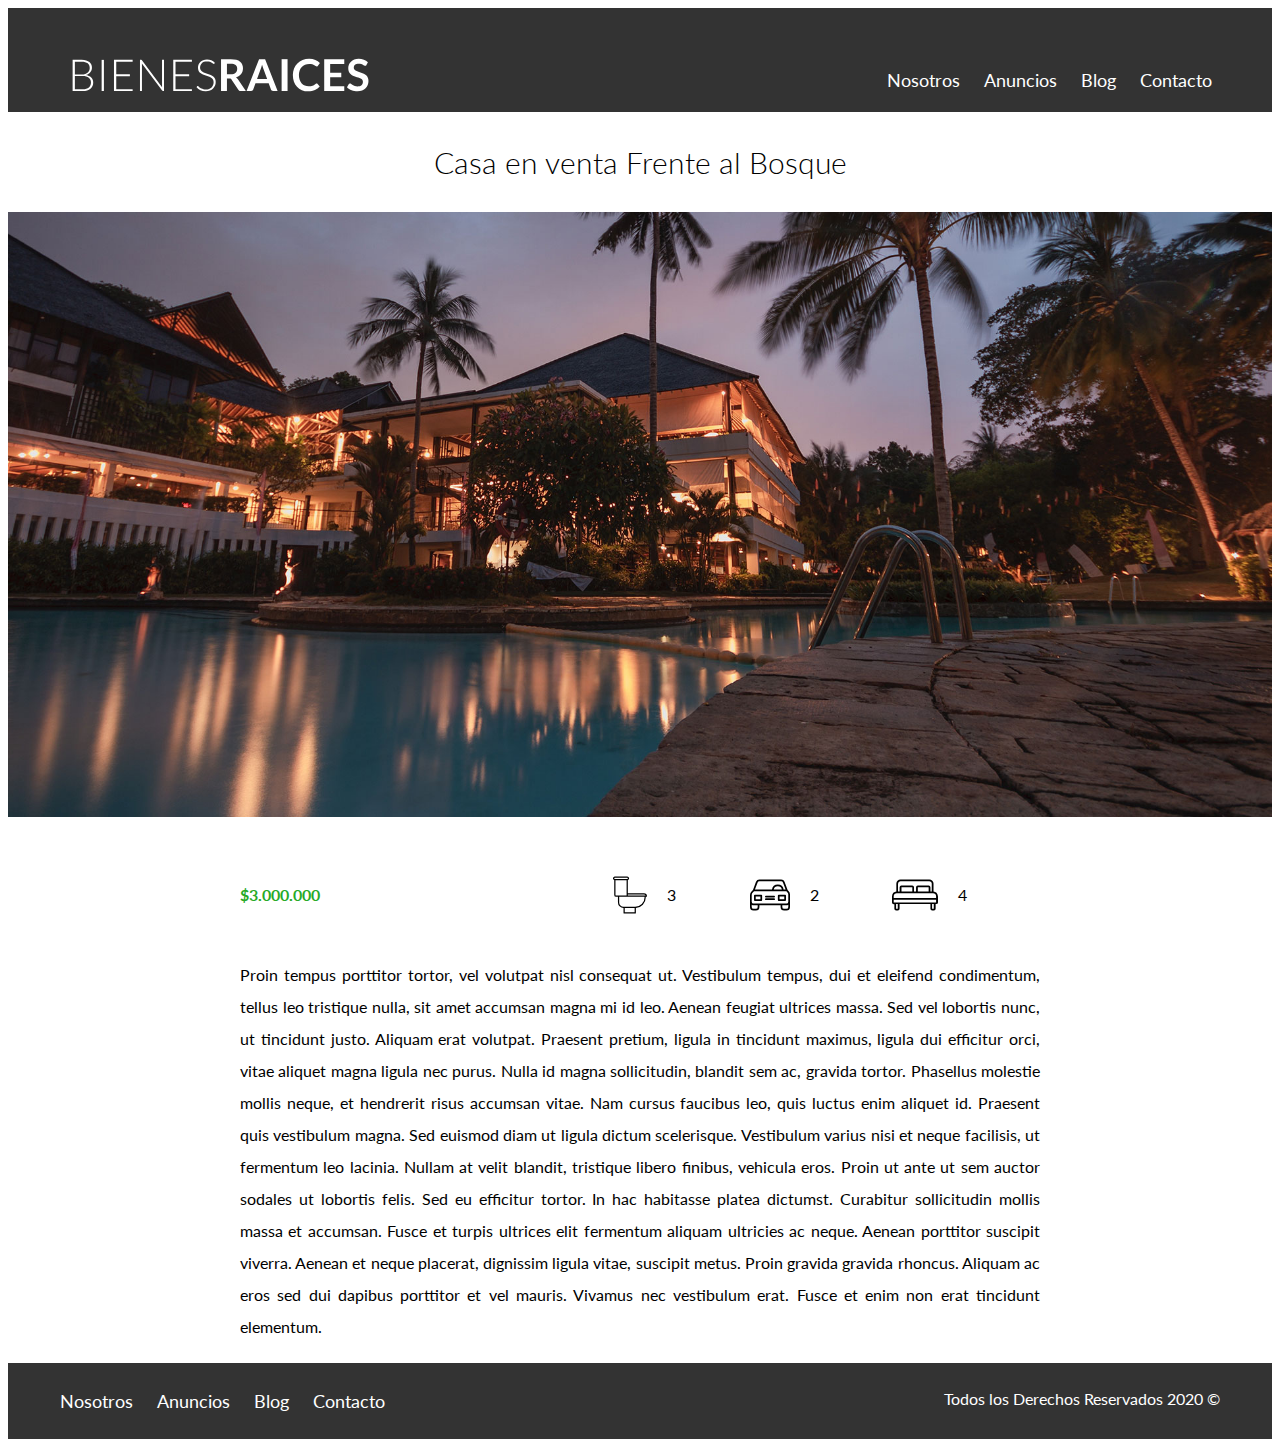
==== anuncio.html @ 1990c3a2 "inicializo git" ====
<!DOCTYPE html>
<html lang="en">

<head>
    <meta charset="UTF-8">
    <meta name="viewport" content="width=device-width, initial-scale=1.0">
    <title>Bienes Raíces</title>
    <link href="https://fonts.googleapis.com/css2?family=Lato:wght@300;400;700;900&display=swap" rel="stylesheet">
    <link rel="stylesheet" href="css/normalize.css">
    <link rel="stylesheet" href="CSS/style.css">
</head>

<body>

    <header class="site-header">
        <div class="contenedor contenido-header">
            <div class="barra">
                <a href="/">
                    <img src="img/logo.svg" alt="Logotipo de Bienes Raíces">
                </a>

                <div class="mobile-menu">
                    <a href="#navegacion">
                        <img src="img/barras.svg" alt="Icono Menu">
                    </a>
                </div>

                <nav id=navegacion class="navegacion">
                    <a href="nosotros.html">Nosotros</a>
                    <a href="anuncios.html">Anuncios</a>
                    <a href="blog.html">Blog</a>
                    <a href="contacto.html">Contacto</a>
                </nav>
            </div>
            <!--barra-->
        </div>
        <!--Contenedor-->
    </header>

    <h1 class="fw-300 centrar-texto">Casa en venta Frente al Bosque</h1>
    <img src="img/destacada.jpg" alt="Imagen anuncio">

    <main class="contenedor seccion contenido-centrado">
        <div class="resumen-propiedad">
            <p class="precio">$3.000.000</p>
            <ul class="iconos-caracteristicas">
                <li>
                    <img src="img/icono_wc.svg" alt="icono_wc">
                    <p>3</p>
                </li>
                <li>
                    <img src="img/icono_estacionamiento.svg" alt="icono_estacionamiento">
                    <p>2</p>
                </li>
                <li>
                    <img src="img/icono_dormitorio.svg" alt="icono_dormitorio">
                    <p>4</p>
                </li>
            </ul>
        </div>
        <!--Resumen Propiedad-->

        <p class="justificado"> Proin tempus porttitor tortor, vel volutpat nisl consequat ut. Vestibulum tempus, dui et eleifend condimentum, tellus leo tristique nulla, sit amet accumsan magna mi id leo. Aenean feugiat ultrices massa. Sed vel lobortis nunc, ut tincidunt justo.
            Aliquam erat volutpat. Praesent pretium, ligula in tincidunt maximus, ligula dui efficitur orci, vitae aliquet magna ligula nec purus. Nulla id magna sollicitudin, blandit sem ac, gravida tortor. Phasellus molestie mollis neque, et hendrerit
            risus accumsan vitae. Nam cursus faucibus leo, quis luctus enim aliquet id. Praesent quis vestibulum magna. Sed euismod diam ut ligula dictum scelerisque. Vestibulum varius nisi et neque facilisis, ut fermentum leo lacinia. Nullam at velit
            blandit, tristique libero finibus, vehicula eros. Proin ut ante ut sem auctor sodales ut lobortis felis. Sed eu efficitur tortor. In hac habitasse platea dictumst. Curabitur sollicitudin mollis massa et accumsan. Fusce et turpis ultrices elit
            fermentum aliquam ultricies ac neque. Aenean porttitor suscipit viverra. Aenean et neque placerat, dignissim ligula vitae, suscipit metus. Proin gravida gravida rhoncus. Aliquam ac eros sed dui dapibus porttitor et vel mauris. Vivamus nec
            vestibulum erat. Fusce et enim non erat tincidunt elementum. </p>
    </main>

    <footer class="site-footer seccion">
        <div class="contenedor contenedor-footer">
            <nav class="navegacion">
                <a href="nosotros.html">Nosotros</a>
                <a href="anuncios.html">Anuncios</a>
                <a href="blog.html">Blog</a>
                <a href="contacto.html">Contacto</a>
            </nav>
            <p class="copyrigh">Todos los Derechos Reservados 2020 &copy </p>
        </div>
    </footer>
</body>

</html>
---- CSS/style.css ----
html {
    box-sizing: border-box;
    font-size: 62.5%;
    /** Reset para Rems - 62,5% = 10px de 16px **/
}

*,
*:before,
*:after {
    box-sizing: inherit;
}

body {
    font-family: 'Lato', sans-serif;
    font-size: 1.6rem;
    line-height: 2;
}


/** Globales **/

img {
    max-width: 100%;
}

.contenedor {
    width: 95%;
    max-width: 120rem;
    /** = a 1200px **/
    margin: 0 auto 0 auto;
}

h1 {
    font-size: 3rem;
}

h2 {
    font-size: 2.6rem;
}

h3 {
    font-size: 2.2rem;
}

h4 {
    font-size: 2rem;
}


/**utilidades**/

.seccion {
    margin-top: 2rem;
    margin-bottom: 2rem;
}

.fw-300 {
    font-weight: 300;
}

.centrar-texto {
    text-align: center;
}

.d-bock {
    display: block!important;
}

.contenido-centrado {
    max-width: 800px;
}

.justificado {
    text-align: justify;
}


/**Botones**/

.boton {
    color: white;
    font-weight: 700;
    text-decoration: none;
    font-size: 1.8rem;
    padding: 1rem 3rem;
    margin-top: 3rem;
    display: inline-block;
    text-align: center;
    display: block;
    flex: 0 0 100%;
}

@media (min-width: 768px) {
    .boton {
        display: inline-block;
        flex: 0 0 auto;
    }
}

.boton:hover {
    cursor: pointer;
}

.boton-naranja {
    background-color: rgb(219, 153, 9);
}

.boton-verde {
    background-color: rgb(39, 170, 39);
}


/* header */

.site-header {
    background-color: #333333;
    padding: 1rem 3rem 0;
}

.site-header.inicio {
    background-image: url(../img/header.jpg);
    background-position: center center;
    background-size: cover;
    height: 100vh;
    min-height: 60rem;
}

.contenido-header {
    height: 100%;
    display: flex;
    flex-direction: column;
    justify-content: space-between;
    text-align: center;
}

@media (min-width: 768px) {
    .contenido-header {
        text-align: left;
    }
}

.contenido-header h1 {
    color: white;
    padding-bottom: 2rem;
    max-width: 60rem;
    line-height: 7rem;
}

.barra {
    padding-top: 3rem;
}

@media (min-width: 768px) {
    .barra {
        display: flex;
        justify-content: space-between;
        align-items: center;
    }
}


/**Navegacion**/

.navegacion a {
    color: white;
    text-decoration: none;
    font-size: 2.2rem;
    /** Igual a 18px **/
    margin-right: 2rem;
    display: block;
}

@media (min-width: 768px) {
    .navegacion a {
        display: inline-block;
        font-size: 1.8rem;
        margin-right: 2rem;
    }
    .navegacion a:last-of-type {
        margin: 0;
    }
}

.navegacion a:hover {
    color: rgb(20, 36, 29);
}


/** Mobile Menu **/

.mobile-menu img {
    width: 5rem;
}

@media (min-width: 768px) {
    .mobile-menu img {
        display: none;
    }
}

.navegacion:target {
    display: block;
}

.navegacion {
    display: none;
}

@media (min-width: 768px) {
    .navegacion {
        display: block;
    }
}


/** iconos nosotros **/

.encabezado.nosotros {
    font-weight: 300;
    text-align: center;
}

@media (min-width: 768px) {
    .iconos-nosotros {
        display: flex;
        justify-content: space-between;
    }
}

.icono {
    text-align: center;
}

@media (min-width: 768px) {
    .icono {
        flex-basis: calc(33, 3% - 1rem);
    }
}

h3 {
    text-transform: uppercase;
}


/** Anuncios **/

@media (min-width:768px) {
    .contenedor-anuncios {
        display: flex;
        justify-content: space-between;
        flex-wrap: wrap;
    }
}

.anuncio {
    border: 1px solid rgb(92, 91, 89);
    background-color: #eeeaea;
    margin-bottom: 2rem;
}

@media (min-width: 768px) {
    .anuncio {
        flex: 0 0 calc(33% - 1rem);
    }
}

.contenido-anuncio {
    padding: 2rem;
}

.contenido-anuncio h3,
.contenido-anuncio p {
    margin: 0;
}

.precio {
    color: rgb(39, 170, 39);
    font-weight: 700;
}

.ver-todas {
    display: flex;
    justify-content: flex-end;
}

.iconos-caracteristicas {
    max-width: 500px;
    list-style: none;
    padding: 0;
    display: flex;
    justify-content: space-evenly;
    flex: 1;
}

.iconos-caracteristicas li {
    display: flex;
}

.iconos-caracteristicas li img {
    margin-right: 2rem;
}


/** Contacto Home **/

.imagen-contacto {
    background-image: url(../img/encuentra.jpg);
    background-position: center center;
    background-size: cover;
    height: 40rem;
    display: flex;
    align-items: center;
}

.contenido-contacto {
    flex: 0 0 95%;
    color: white;
}

.contenido-contacto p {
    font-size: 1.8rem;
}


/** Seccion Inferior **/

@media (min-width: 768px) {
    .seccion-inferior {
        display: flex;
        justify-content: space-between;
    }
    .seccion-inferior .blog {
        flex-basis: 60%;
    }
    .seccion-inferior .testimoniales {
        flex-basis: calc(90% - 2rem);
    }
}

.entrada-blog {
    margin-bottom: 2rem;
}

@media (min-width: 768px) {
    .entrada-blog {
        display: flex;
        justify-content: space-between;
    }
}

.entrada-blog:last-of-type {
    margin-bottom: o;
}

@media (min-width: 768px) {
    .entrada-blog .imagen {
        flex-basis: 40%;
    }
    .entrada-blog .texto-entrada {
        flex-basis: calc(60% - 3rem);
    }
}

.texto-entrada a {
    color: black;
    text-decoration: none;
}

.texto-entrada h4 {
    margin: 0;
    line-height: 1.4;
}

.texto-entrada h4::after {
    content: "";
    display: block;
    width: 15rem;
    height: .5rem;
    background-color: rgb(39, 170, 39);
    margin-top: 1rem;
}

.texto-entrada span {
    color: rgb(119, 82, 3);
}

.texto-entrada p {
    font-size: 1.4rem;
}


/** Testimoniales **/

.testimonial {
    background-color: rgb(39, 170, 39);
    font-size: 2.4rem;
    padding: 2rem;
    color: white;
    border-radius: 2rem;
}

.testimonial p {
    text-align: right;
}

.testimonial blockquote::before {
    content: "";
    background-image: url(../img/comilla.svg);
    width: 4rem;
    height: 4rem;
    display: block;
    position: absolute;
    left: -2rem;
}

.testimonial blockquote {
    position: relative;
    padding-left: 5rem;
    font-weight: 300;
}


/** Footer **/

.site-footer {
    background-color: #333333;
    margin: 0rem;
}

.contenedor-footer {
    padding: 2rem;
    text-align: center;
}

@media (min-width: 768px) {
    .contenedor-footer {
        display: flex;
        justify-content: space-between;
    }
}

.site-footer nav {
    display: none;
}

@media (min-width: 768px) {
    .site-footer nav {
        display: block;
    }
}

.copyrigh {
    margin: 0rem;
    color: white;
}


/** Internas **/


/** Nosotros**/

@media (min-width: 768px) {
    .contenido-nosotros {
        display: grid;
        grid-template-columns: 50% 50%;
        grid-column-gap: 2rem;
    }
}

.texto-nosotros blockquote {
    font-weight: 900;
    font-size: 2rem;
    margin: 0;
    padding: 1rem 0 3rem 0;
}

.texto-nosotros p {
    text-align: justify;
}


/**Anuncios**/

.resumen-propiedad {
    display: flex;
    justify-content: space-between;
    align-items: center;
}


/** Contacto **/

form p {
    font-size: 1.8rem;
    color: #807e7e;
    margin: 2rem 0 0 0;
}

legend {
    font-size: 1.8rem;
    color: #807e7e;
}

label {
    font-weight: 700;
    text-transform: uppercase;
    display: block;
}

input:not([type="submit"]),
textarea,
select {
    padding: 1rem;
    display: block;
    width: 100%;
    background-color: #e1e1e1;
    margin-bottom: 2rem;
    border: none;
    border-radius: 1rem;
}

input[type="radio"] {
    width: auto;
    margin: 0;
}

select {
    -webkit-appearance: none;
    appearance: none;
}

textarea {
    height: 20rem;
}

.forma-contacto {
    max-width: 30rem;
    display: flex;
    justify-content: space-between;
    align-items: center;
}
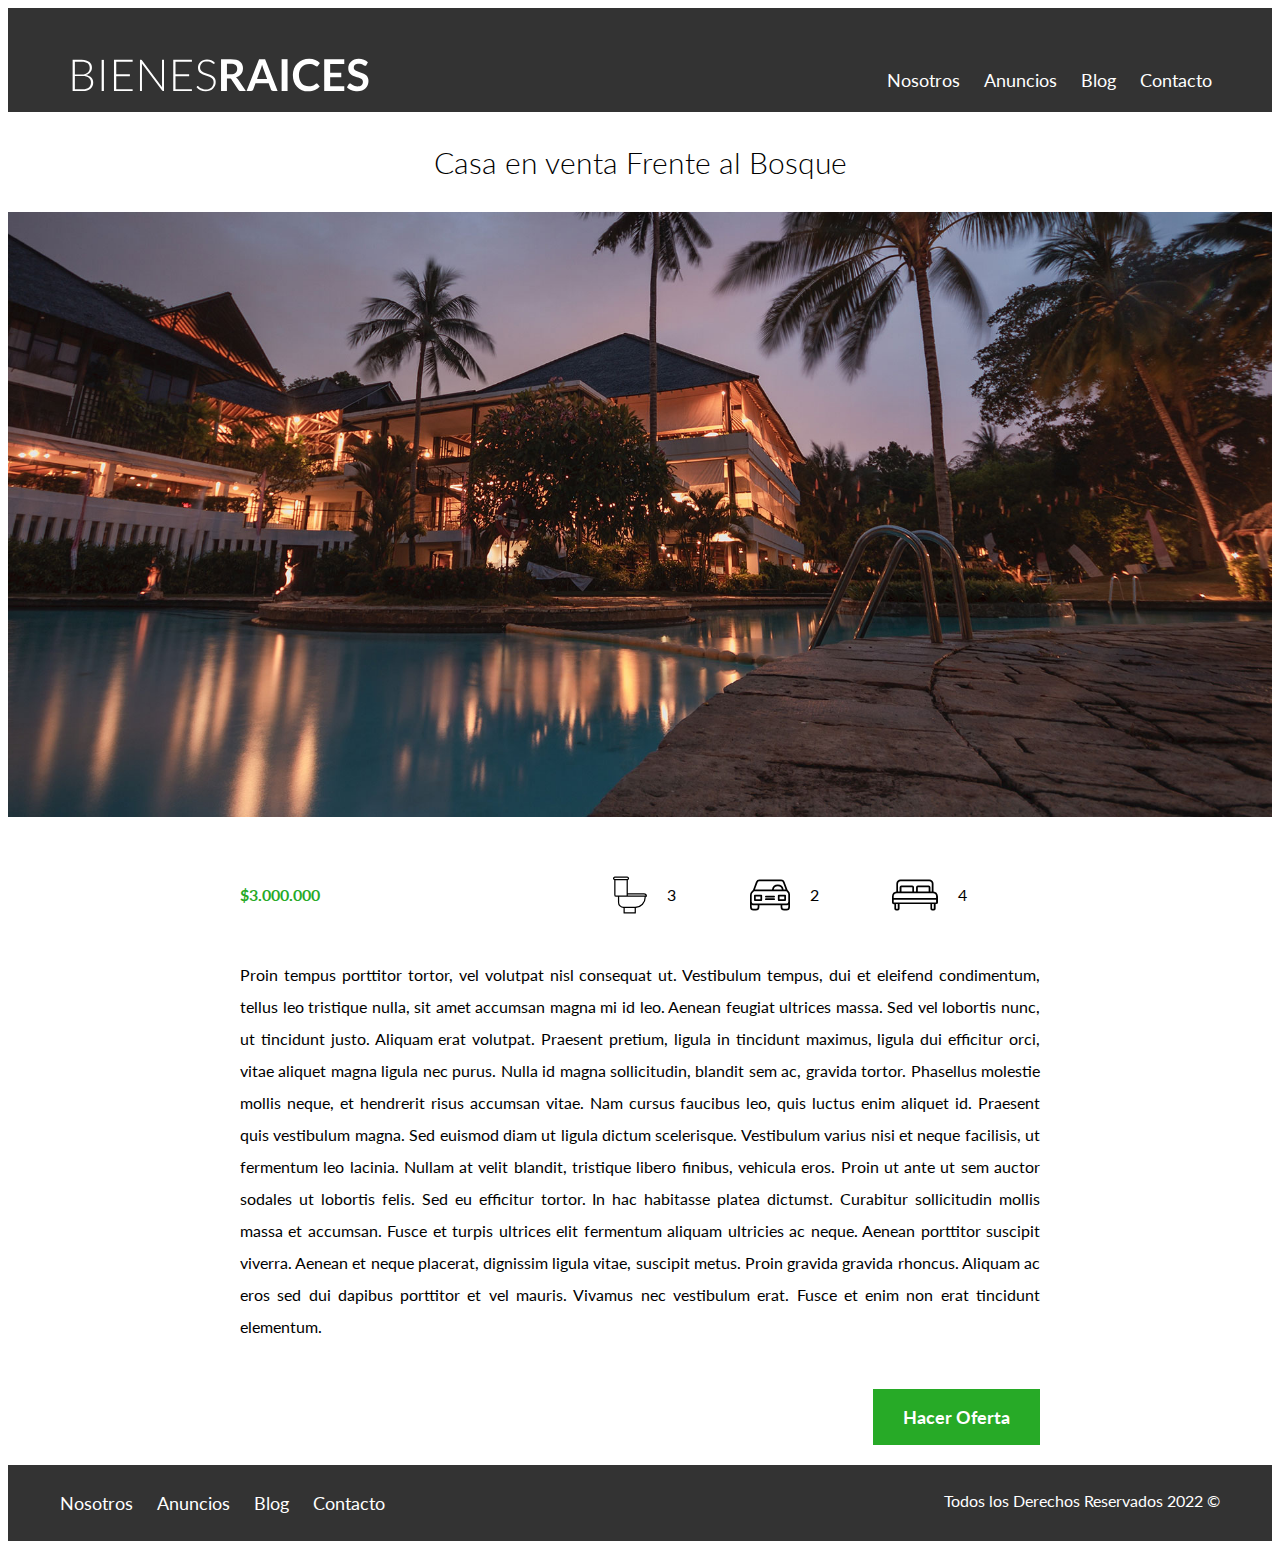
==== commit 8621ae6f: "Formulario wizard" ====
--- a/anuncio.html
+++ b/anuncio.html
@@ -66,6 +66,11 @@
             blandit, tristique libero finibus, vehicula eros. Proin ut ante ut sem auctor sodales ut lobortis felis. Sed eu efficitur tortor. In hac habitasse platea dictumst. Curabitur sollicitudin mollis massa et accumsan. Fusce et turpis ultrices elit
             fermentum aliquam ultricies ac neque. Aenean porttitor suscipit viverra. Aenean et neque placerat, dignissim ligula vitae, suscipit metus. Proin gravida gravida rhoncus. Aliquam ac eros sed dui dapibus porttitor et vel mauris. Vivamus nec
             vestibulum erat. Fusce et enim non erat tincidunt elementum. </p>
+
+        <div class="ver-todas">
+            <a href="oferta.html" class="boton boton-verde">Hacer Oferta</a>
+        </div>
+
     </main>
 
     <footer class="site-footer seccion">
@@ -76,7 +81,7 @@
                 <a href="blog.html">Blog</a>
                 <a href="contacto.html">Contacto</a>
             </nav>
-            <p class="copyrigh">Todos los Derechos Reservados 2020 &copy </p>
+            <p class="copyrigh">Todos los Derechos Reservados 2022 &copy </p>
         </div>
     </footer>
 </body>
--- a/CSS/style.css
+++ b/CSS/style.css
@@ -63,7 +63,7 @@
 }
 
 .d-bock {
-    display: block!important;
+    display: block !important;
 }
 
 .contenido-centrado {
@@ -109,6 +109,11 @@
     background-color: rgb(39, 170, 39);
 }
 
+.wizad-siguiente p {
+    color: white;
+    margin: auto;
+}
+
 
 /* header */
 
@@ -176,6 +181,7 @@
         font-size: 1.8rem;
         margin-right: 2rem;
     }
+
     .navegacion a:last-of-type {
         margin: 0;
     }
@@ -303,6 +309,19 @@
 
 /** Contacto Home **/
 
+.div-main-contacto {
+    
+    margin: 1rem;
+    padding: 1rem;
+    
+    position: relative;
+    margin: 0 auto;   
+
+    width:90rem;
+    height:80rem;
+    
+}
+
 .imagen-contacto {
     background-image: url(../img/encuentra.jpg);
     background-position: center center;
@@ -312,6 +331,28 @@
     align-items: center;
 }
 
+.div-main {
+  
+    position: relative;
+    margin: 0 auto;   
+
+    width:90rem;
+    height:70rem;
+    
+}
+
+.formulario {
+    
+    display: block;
+    position: absolute;
+    top: -20rem;
+    width: 100%;
+    padding: 0 5rem;
+    background-color: white;
+    
+}
+
+
 .contenido-contacto {
     flex: 0 0 95%;
     color: white;
@@ -329,9 +370,11 @@
         display: flex;
         justify-content: space-between;
     }
+
     .seccion-inferior .blog {
         flex-basis: 60%;
     }
+
     .seccion-inferior .testimoniales {
         flex-basis: calc(90% - 2rem);
     }
@@ -356,6 +399,7 @@
     .entrada-blog .imagen {
         flex-basis: 40%;
     }
+
     .entrada-blog .texto-entrada {
         flex-basis: calc(60% - 3rem);
     }
@@ -539,4 +583,11 @@
     display: flex;
     justify-content: space-between;
     align-items: center;
+}
+
+/* Contacto Oferta */
+
+#wizard2,  
+#wizardsubmit {
+    display: none;
 }